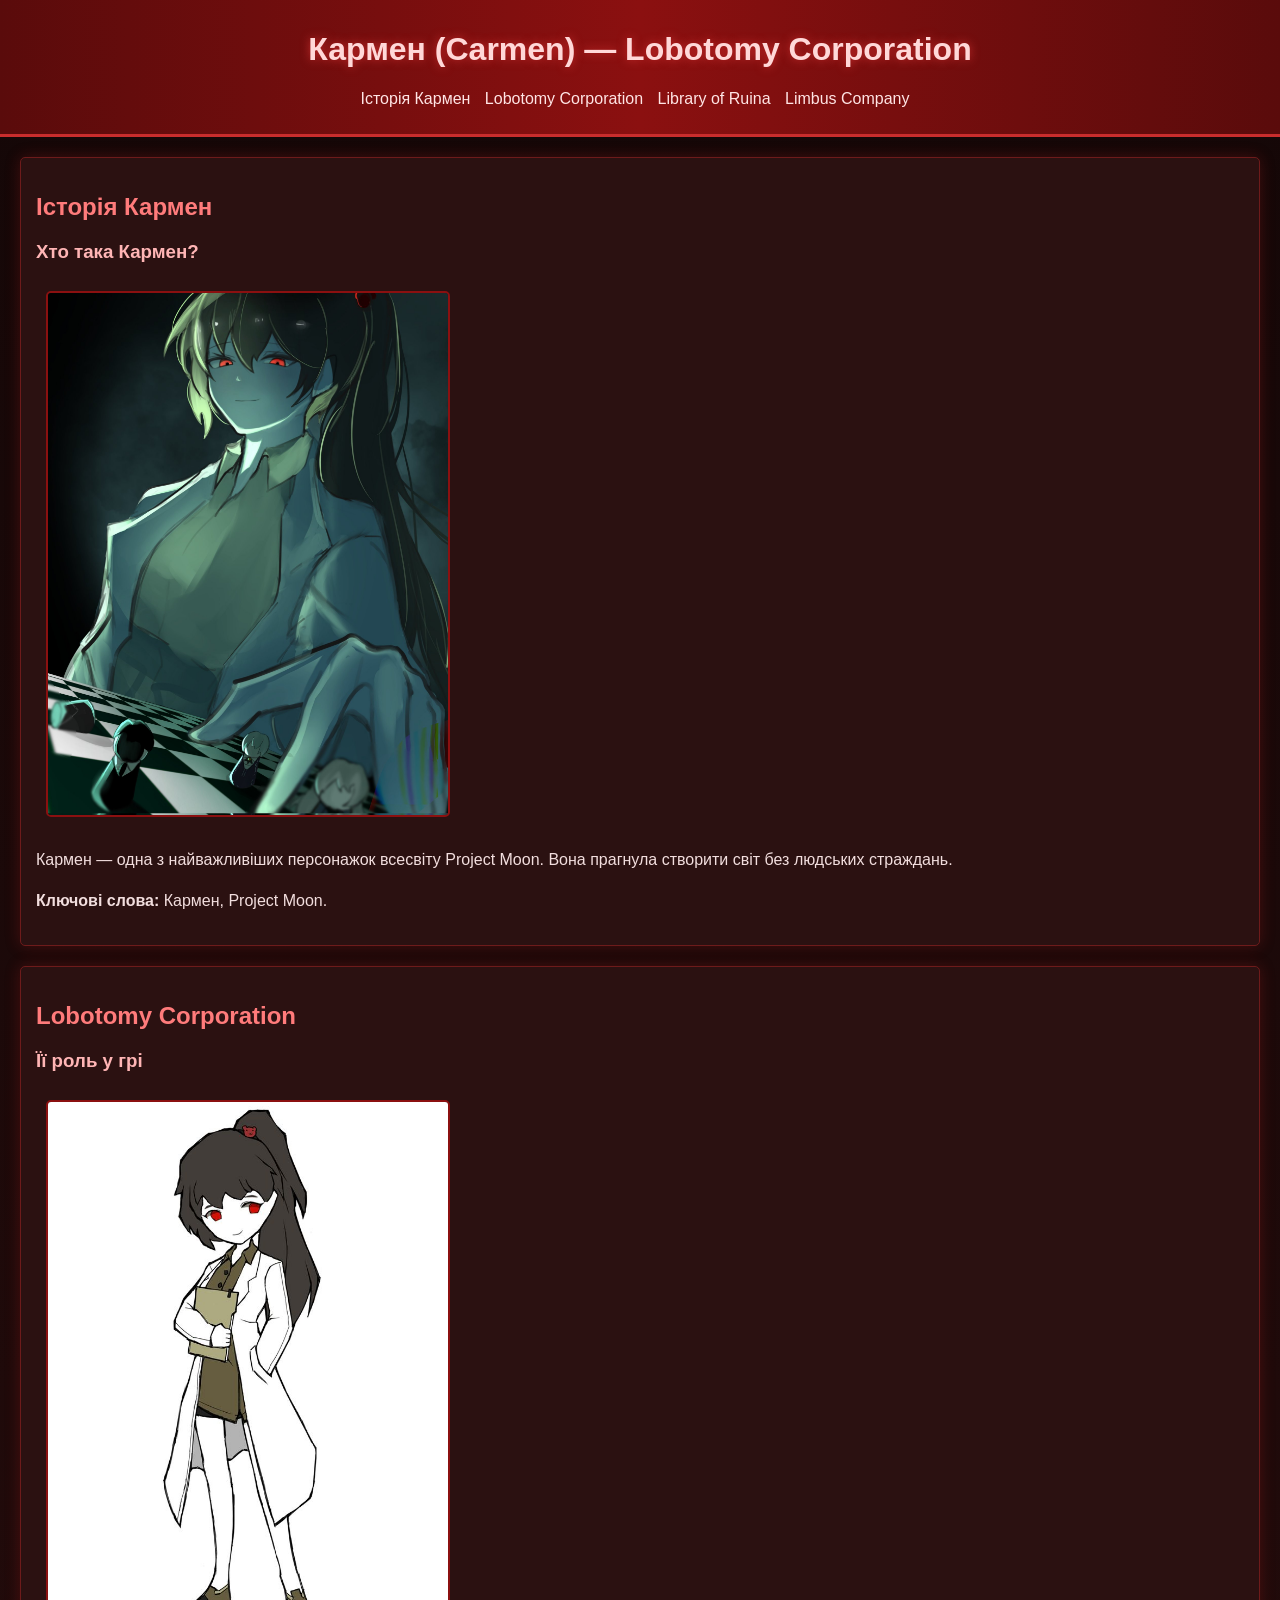
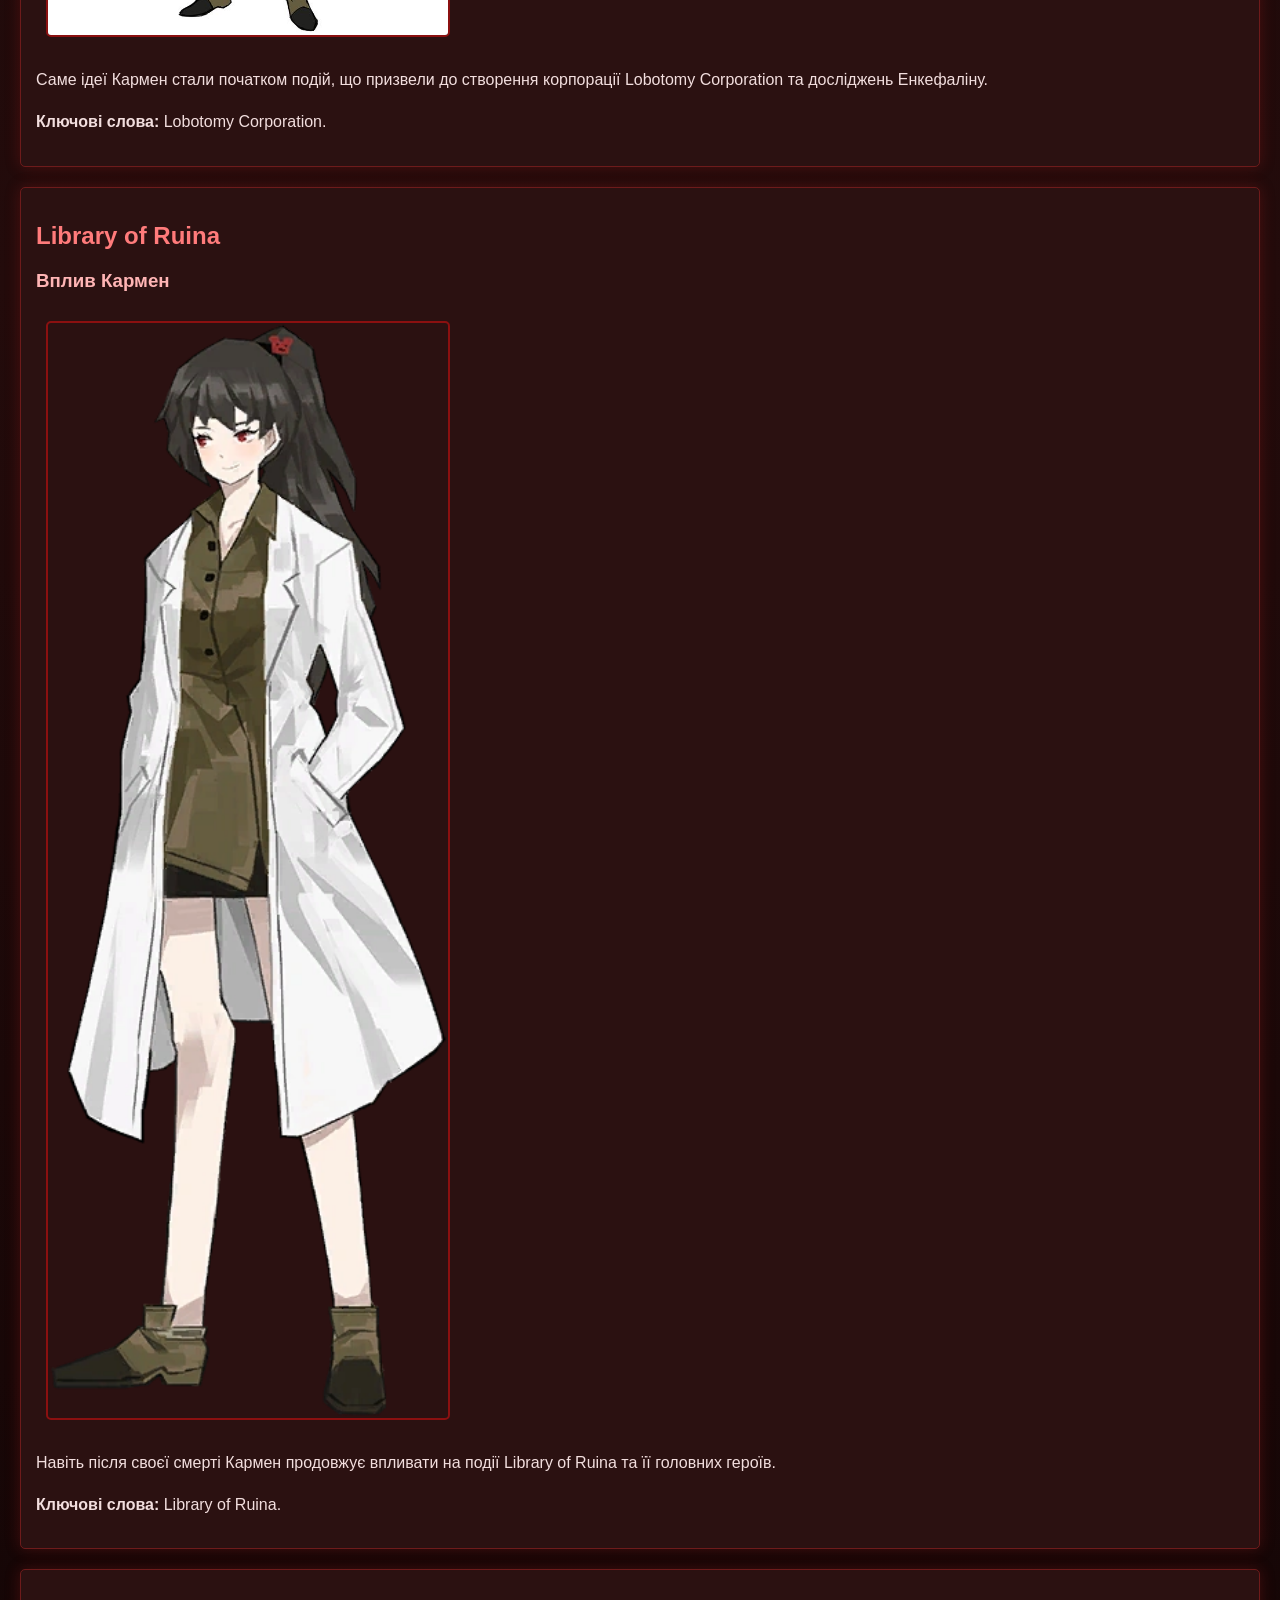
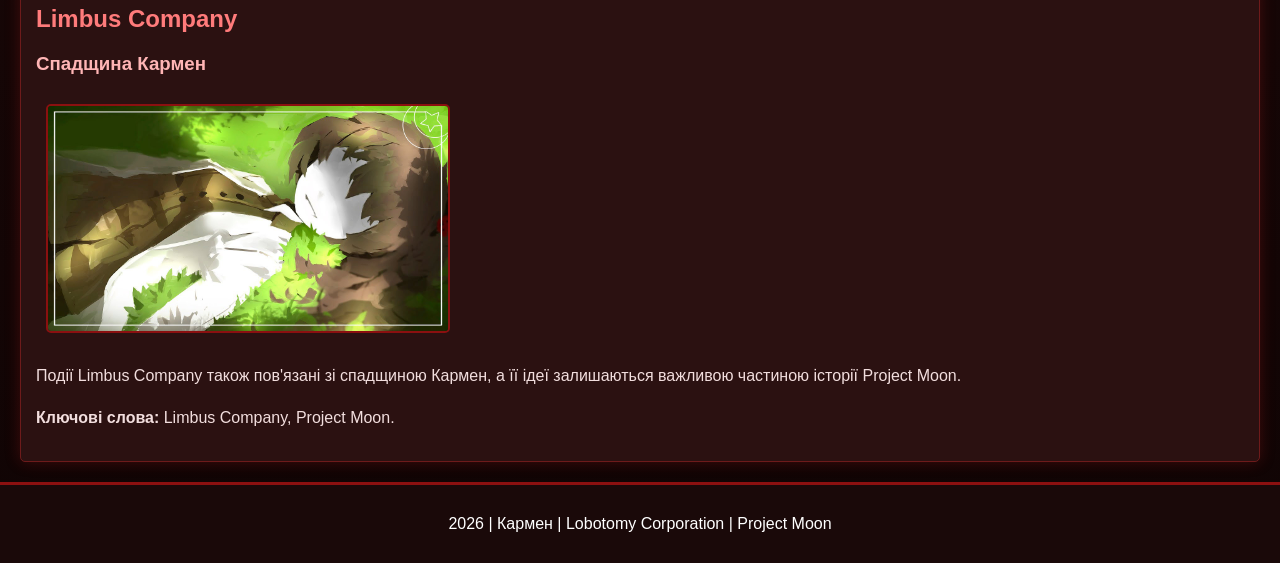
==== index.html @ 14c7c82f "кармен любимка" ====
<!DOCTYPE html>
<html lang="en">

<head>
    <meta charset="UTF-8">
    <meta name="viewport" content="width=device-width, initial-scale=1.0">

    <title>Carmen | Корпорація Лоботомії</title>

    <meta name="description"
        content="Кармен — головна персонажка всесвіту Project Moon. Дізнайтеся про її історію, роль у Lobotomy Corporation, Library of Ruina та Limbus Company.">

    <meta name="keywords"
        content="Кармен, Carmen, Lobotomy Corporation, Project Moon, Library of Ruina, Limbus Company">

    <link rel="stylesheet" href="/style.css">
</head>

<body>
    <header>

        <h1>Кармен (Carmen) — Lobotomy Corporation</h1>

        <nav>
            <ul>
                <li><a href="#history">Історія Кармен</a></li>
                <li><a href="#lobotomy">Lobotomy Corporation</a></li>
                <li><a href="#library">Library of Ruina</a></li>
                <li><a href="#limbus">Limbus Company</a></li>
            </ul>
        </nav>

    </header>

    <main>

        <section id="history">

            <h2>Історія Кармен</h2>

            <article>

                <h3>Хто така Кармен?</h3>

                <img src="img/Carmen.(Lobotomy.Corporation).full.4632972.jpg" alt="Кармен">

                <p>
                    Кармен — одна з найважливіших персонажок всесвіту Project Moon.
                    Вона прагнула створити світ без людських страждань.
                </p>

                <p><strong>Ключові слова:</strong> Кармен, Project Moon.</p>

            </article>

        </section>

        <section id="lobotomy">

            <h2>Lobotomy Corporation</h2>

            <article>

                <h3>Її роль у грі</h3>

                <img src="img/i tried uncensore carmen's sprite.jpg" alt="Lobotomy Corporation">

                <p>
                    Саме ідеї Кармен стали початком подій, що призвели до створення
                    корпорації Lobotomy Corporation та досліджень Енкефаліну.
                </p>

                <p><strong>Ключові слова:</strong> Lobotomy Corporation.</p>

            </article>

        </section>

        <section id="library">

            <h2>Library of Ruina</h2>

            <article>

                <h3>Вплив Кармен</h3>

                <img src="img/CarmenFullBody.webp" alt="Library of Ruina">

                <p>
                    Навіть після своєї смерті Кармен продовжує впливати на події
                    Library of Ruina та її головних героїв.
                </p>

                <p><strong>Ключові слова:</strong> Library of Ruina.</p>

            </article>

        </section>

        <section id="limbus">

            <h2>Limbus Company</h2>

            <article>

                <h3>Спадщина Кармен</h3>

                <img src="img/maxresdefault (1).jpg" alt="Limbus Company">

                <p>
                    Події Limbus Company також пов'язані зі спадщиною Кармен,
                    а її ідеї залишаються важливою частиною історії Project Moon.
                </p>

                <p><strong>Ключові слова:</strong> Limbus Company, Project Moon.</p>

            </article>

        </section>

    </main>

    <footer>

        <p>2026 | Кармен | Lobotomy Corporation | Project Moon</p>

    </footer>

</body>

</html>
---- style.css ----
body{
    margin:0;
    padding:0;
    font-family:Arial, sans-serif;
    background:linear-gradient(180deg, #140707, #230b0b, #100404);
    color:#f2dede;
}

header{
    background:linear-gradient(90deg, #5a0b0b, #8b1010, #5a0b0b);
    color:white;
    text-align:center;
    padding:10px;
    border-bottom:3px solid #c92d2d;
}

nav ul{
    list-style:none;
    padding:0;
}

nav ul li{
    display:inline;
    margin-right:10px;
}

nav ul li a{
    text-decoration:none;
    color:#ffe5e5;
}

nav ul li a:hover{
    color:#ff6666;
}

section{
    margin:20px;
    padding:15px;
    background:#2b1111;
    border:1px solid #6d1b1b;
    border-radius:5px;
    box-shadow:0 0 15px rgba(170,30,30,0.3);
}

h1{
    color:#ffd8d8;
    text-shadow:0 0 10px #c92d2d;
}

h2{
    color:#ff7b7b;
}

h3{
    color:#ffb5b5;
}

img{
    max-width:400px;
    width:100%;
    margin:10px;
    border-radius:5px;
    border:2px solid #8b1010;
}

p{
    line-height:1.6;
}

footer{
    text-align:center;
    background:#1a0909;
    color:white;
    padding:10px;
    border-top:3px solid #8b1010;
}
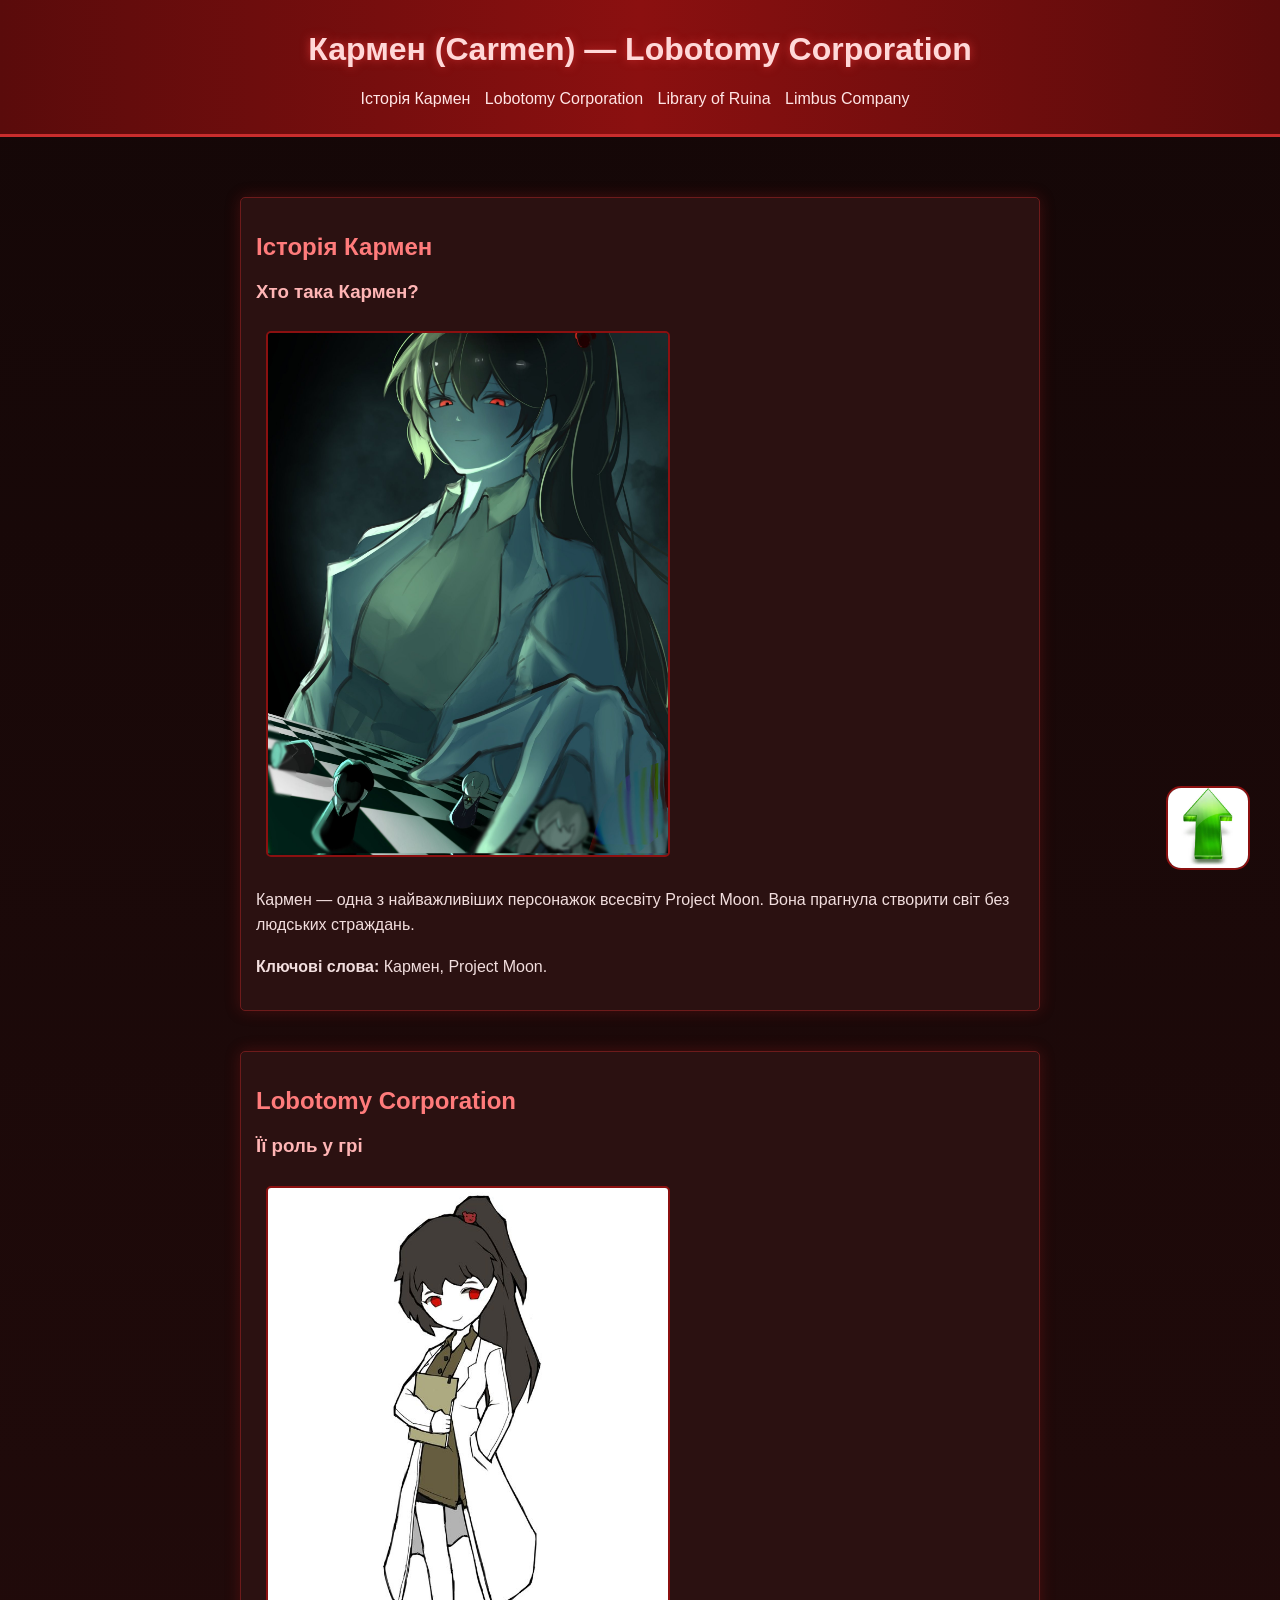
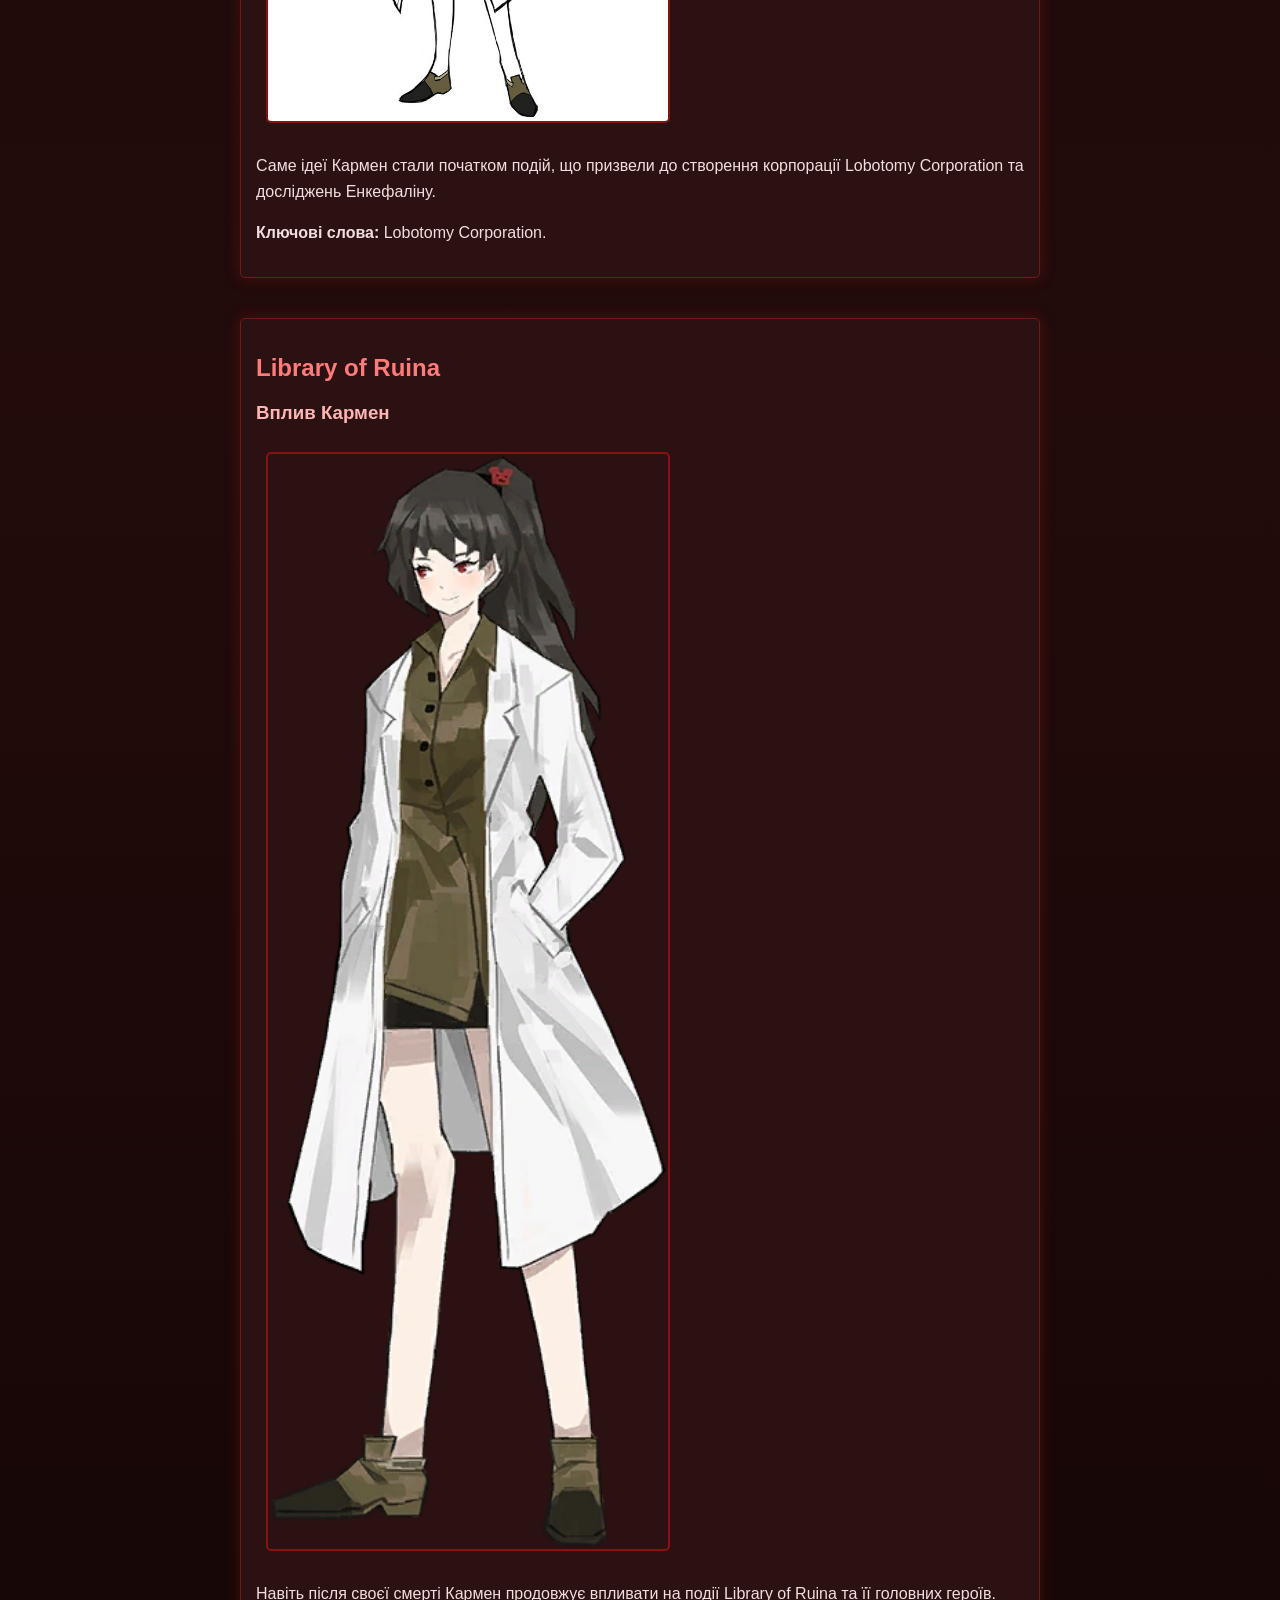
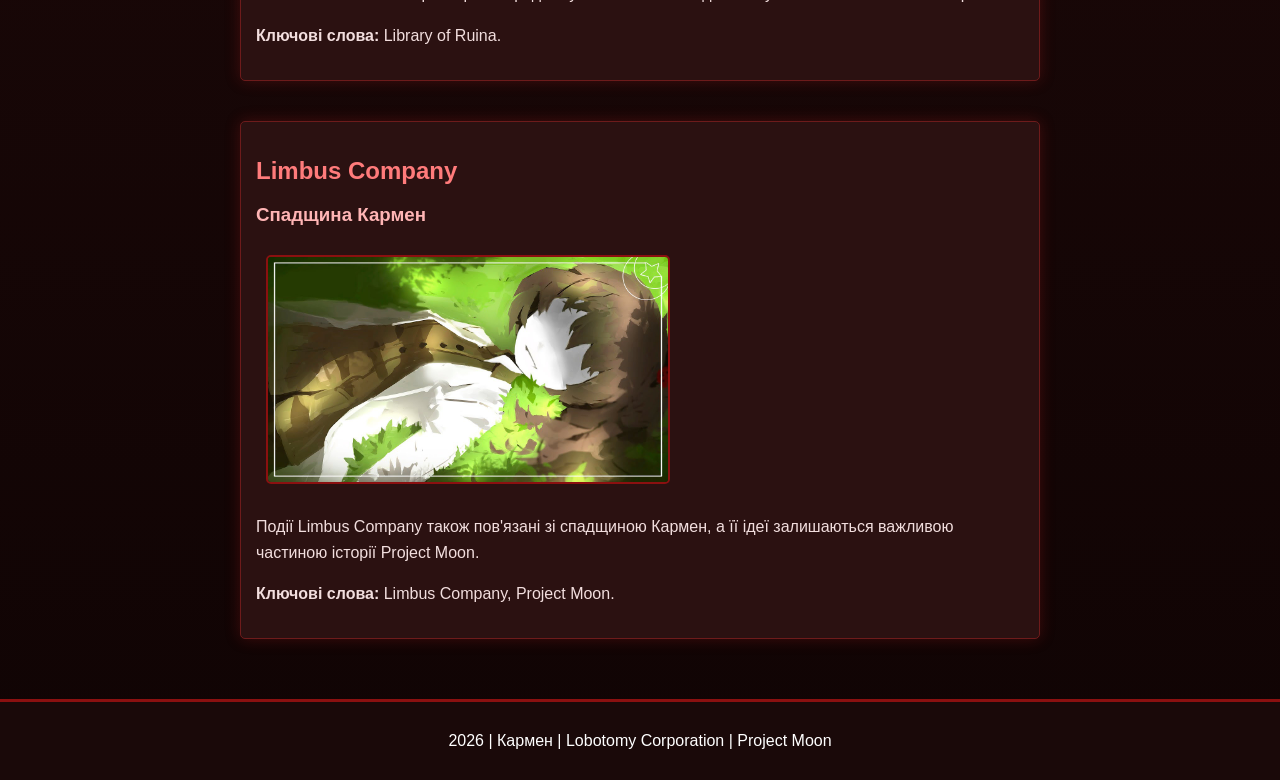
==== commit ed371665: "up" ====
--- a/index.html
+++ b/index.html
@@ -13,11 +13,11 @@
     <meta name="keywords"
         content="Кармен, Carmen, Lobotomy Corporation, Project Moon, Library of Ruina, Limbus Company">
 
-    <link rel="stylesheet" href="/style.css">
+    <link rel="stylesheet" href="style1.css">
 </head>
 
 <body>
-    <header>
+    <header id="up">
 
         <h1>Кармен (Carmen) — Lobotomy Corporation</h1>
 
@@ -126,6 +126,10 @@
 
     </footer>
 
+    <a href="#up">
+        <img src="img/images (59).jpg" alt="Кармен Lobotomy Corporation" class="carmen">
+    </a>
+
 </body>
 
 </html>
--- a/style1.css
+++ b/style1.css
@@ -0,0 +1,88 @@
+body {
+    margin: 0;
+    padding: 0;
+    font-family: Arial, sans-serif;
+    background: linear-gradient(180deg, #140707, #230b0b, #100404);
+    color: #f2dede;
+}
+
+header {
+    background: linear-gradient(90deg, #5a0b0b, #8b1010, #5a0b0b);
+    color: white;
+    text-align: center;
+    padding: 10px;
+    border-bottom: 3px solid #c92d2d;
+}
+
+nav ul {
+    list-style: none;
+    padding: 0;
+}
+
+nav ul li {
+    display: inline;
+    margin-right: 10px;
+}
+
+nav ul li a {
+    text-decoration: none;
+    color: #ffe5e5;
+}
+
+nav ul li a:hover {
+    color: #ff6666;
+}
+
+section {
+    margin: 40px;
+    padding: 15px;
+    background: #2b1111;
+    border: 1px solid #6d1b1b;
+    border-radius: 5px;
+    box-shadow: 0 0 15px rgba(170, 30, 30, 0.3);
+}
+
+h1 {
+    color: #ffd8d8;
+    text-shadow: 0 0 10px #c92d2d;
+}
+
+h2 {
+    color: #ff7b7b;
+}
+
+h3 {
+    color: #ffb5b5;
+}
+
+img {
+    max-width: 400px;
+    width: 100%;
+    margin: 10px;
+    border-radius: 5px;
+    border: 2px solid #8b1010;
+}
+
+p {
+    line-height: 1.6;
+}
+
+footer {
+    text-align: center;
+    background: #1a0909;
+    color: white;
+    padding: 10px;
+    border-top: 3px solid #8b1010;
+}
+
+main {
+    margin: 60px 200px;
+}
+
+.carmen{
+    position: fixed;
+    bottom: 20px;
+    right: 20px;
+    width: 80px;
+    border-radius: 15px;
+}
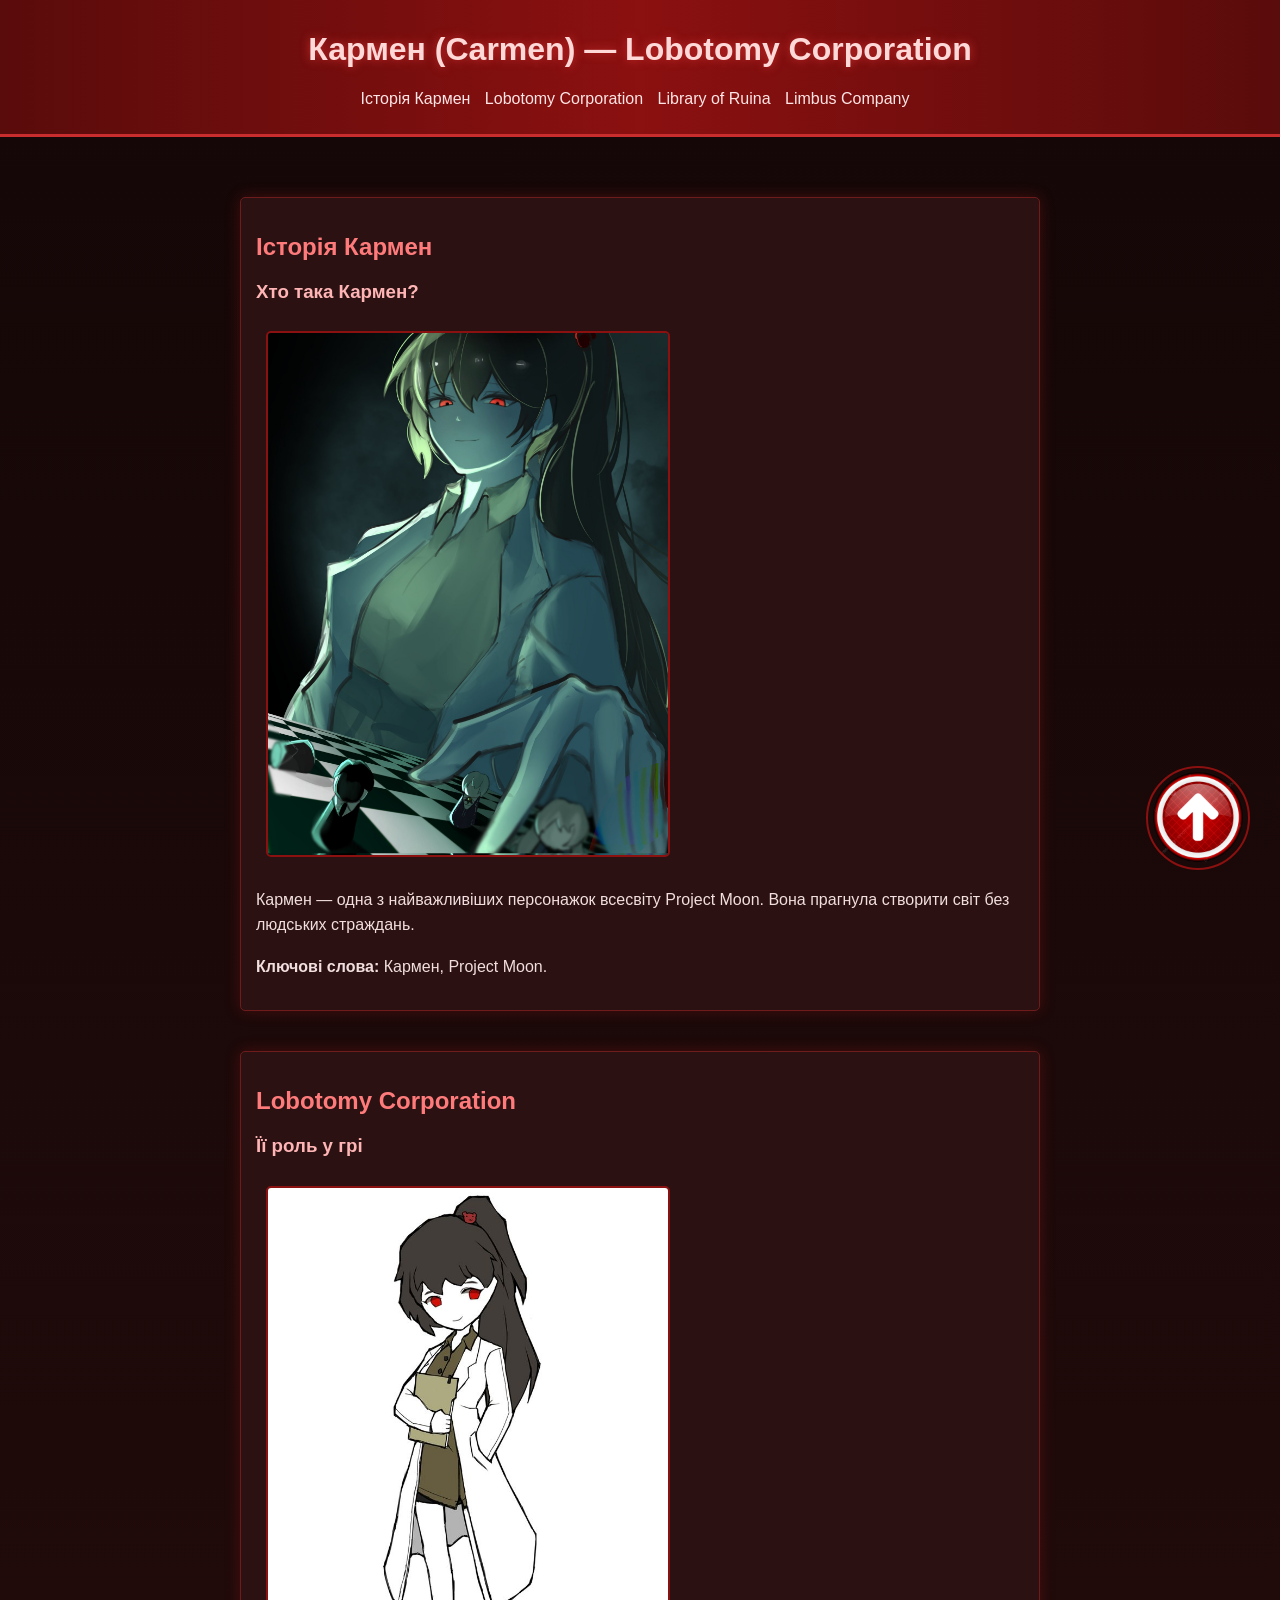
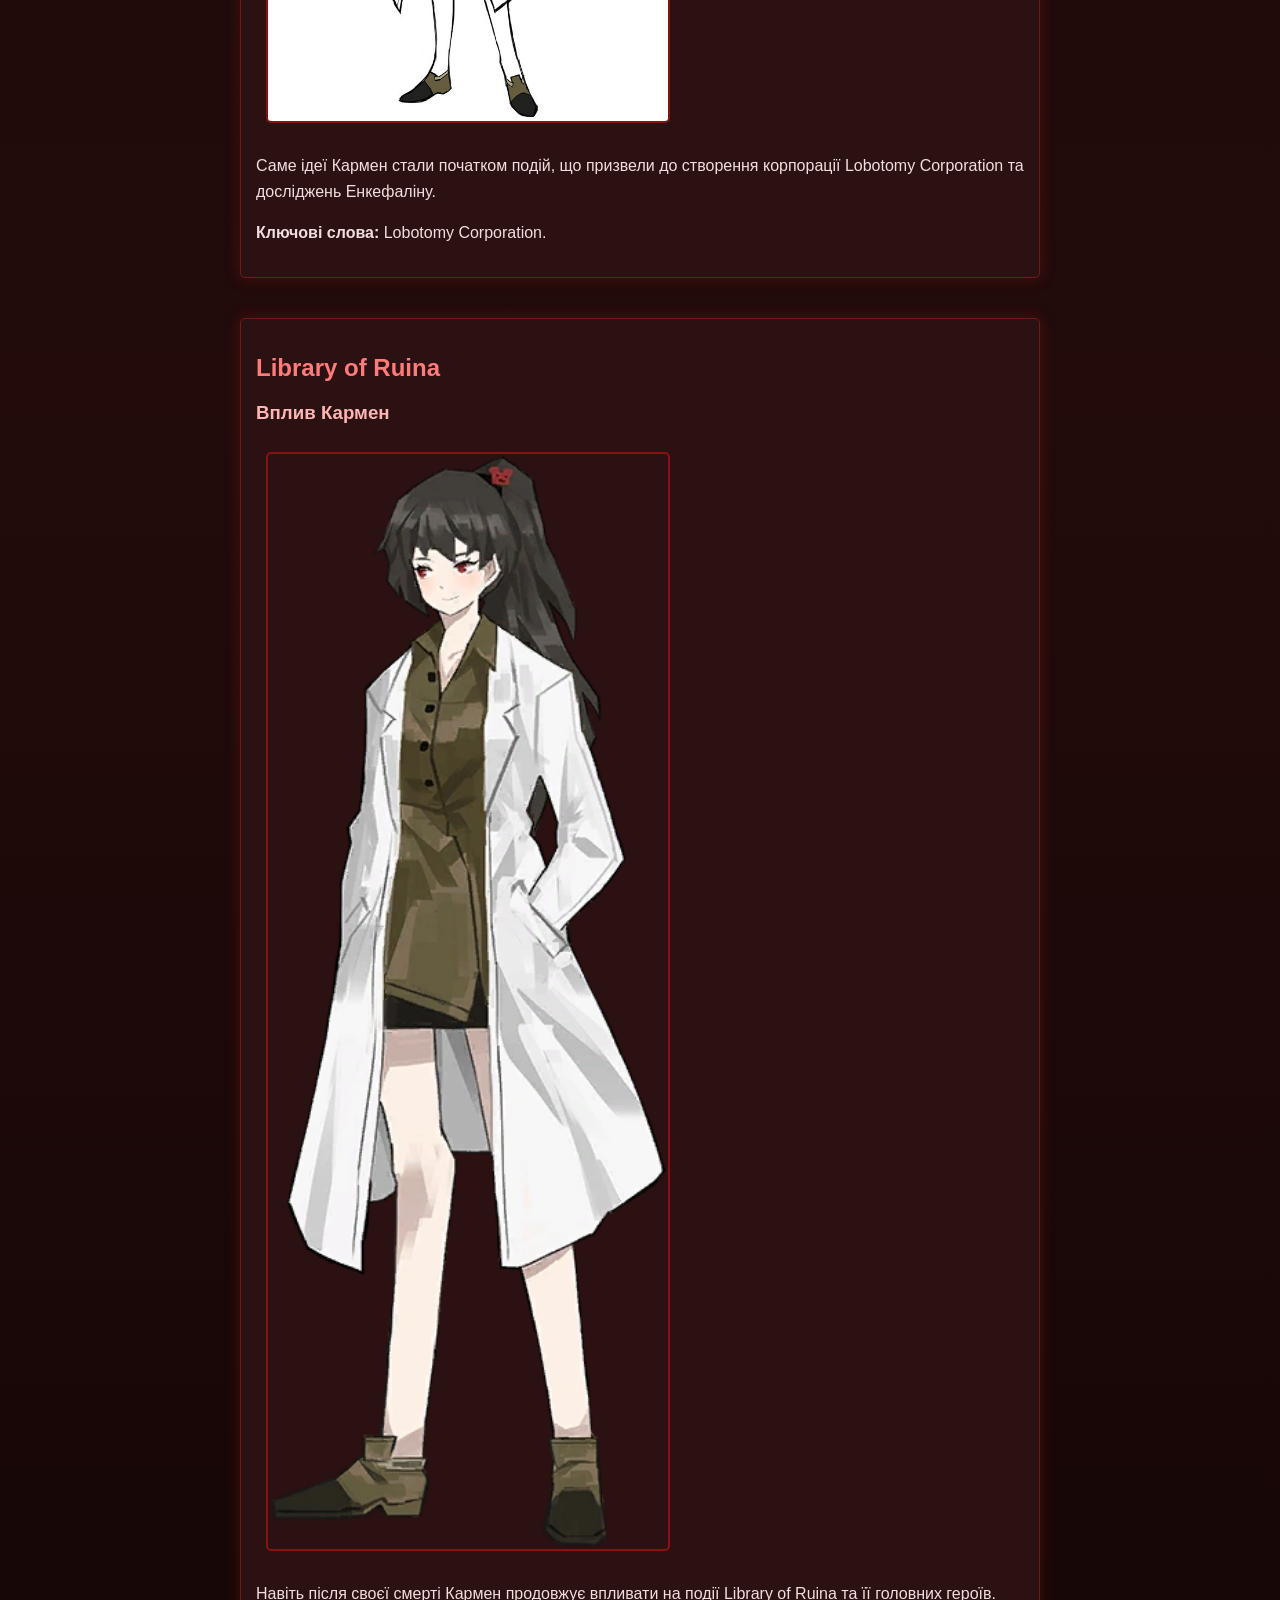
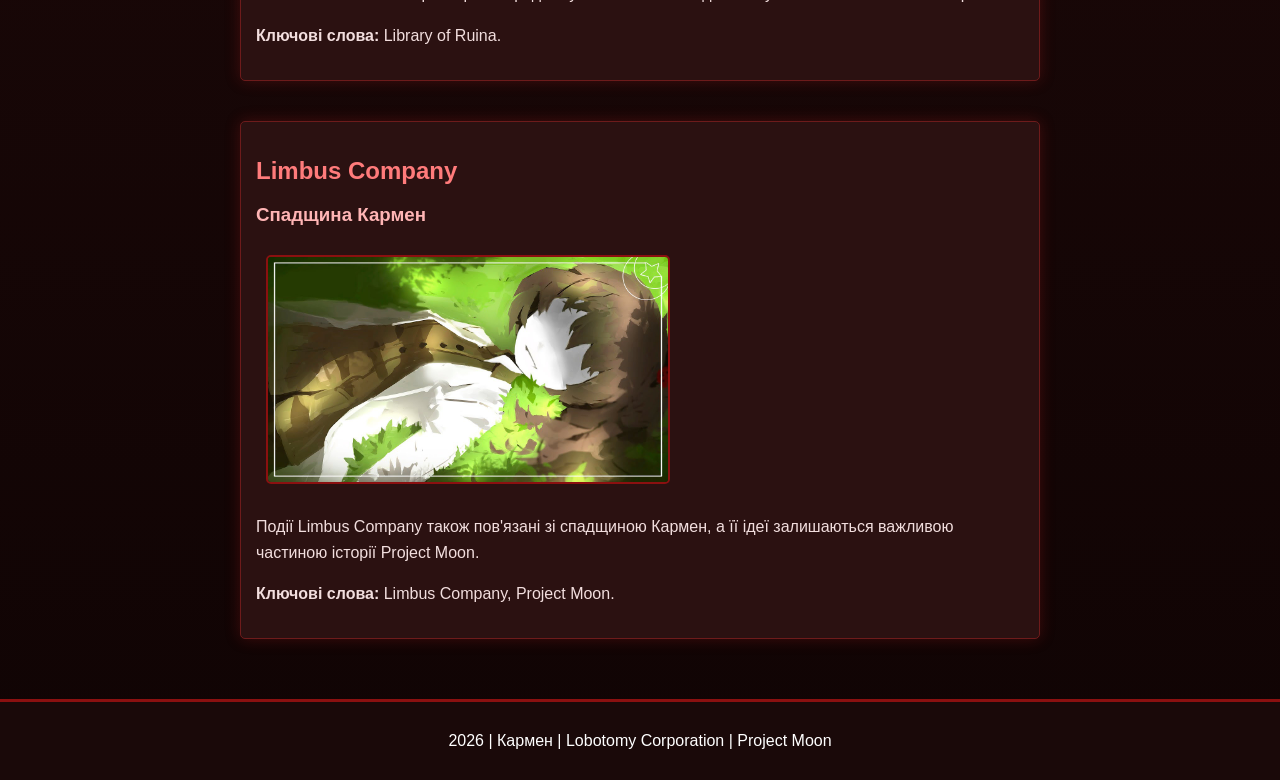
==== commit bcb14fb4: "1" ====
--- a/index.html
+++ b/index.html
@@ -127,7 +127,7 @@
     </footer>
 
     <a href="#up">
-        <img src="img/images (59).jpg" alt="Кармен Lobotomy Corporation" class="carmen">
+        <img src="img/images (59).png" alt="Кармен Lobotomy Corporation" class="carmen">
     </a>
 
 </body>
--- a/style1.css
+++ b/style1.css
@@ -83,6 +83,6 @@
     position: fixed;
     bottom: 20px;
     right: 20px;
-    width: 80px;
-    border-radius: 15px;
+    width: 100px;
+    border-radius: 155px;
 }
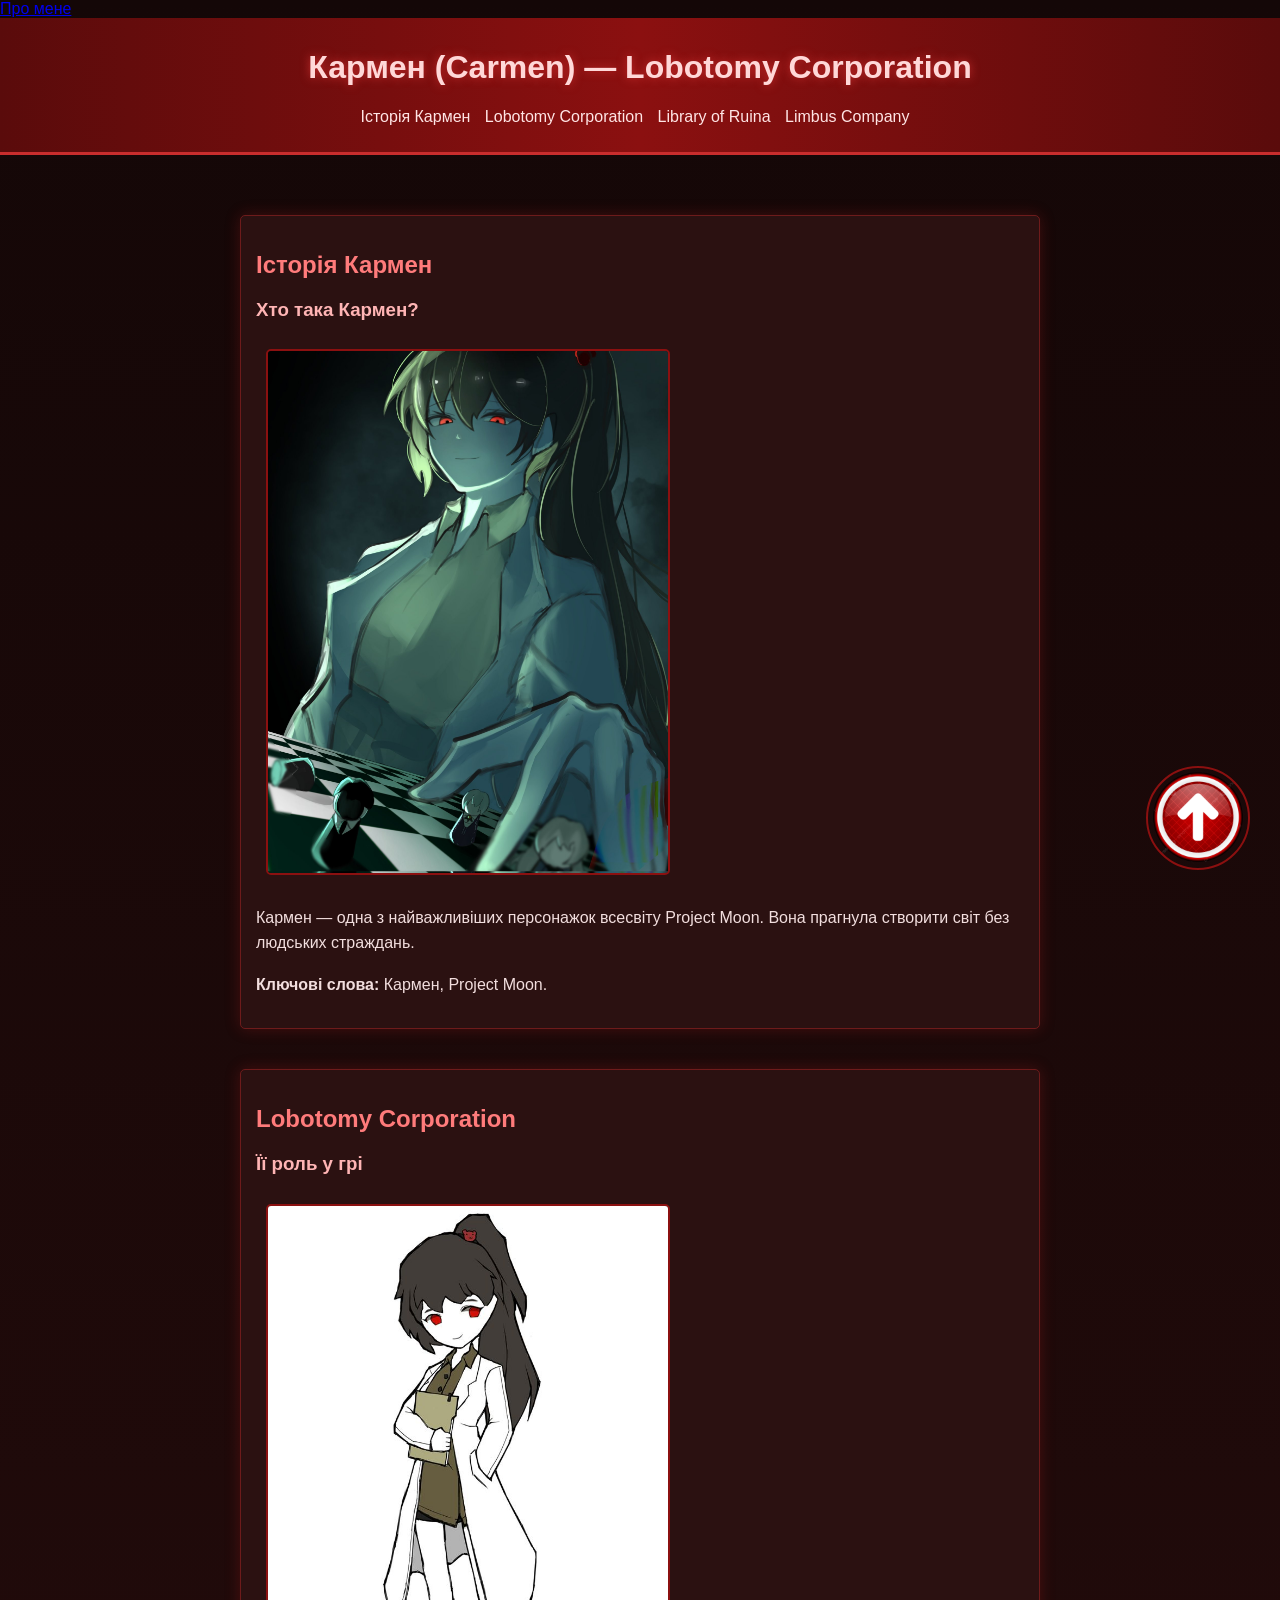
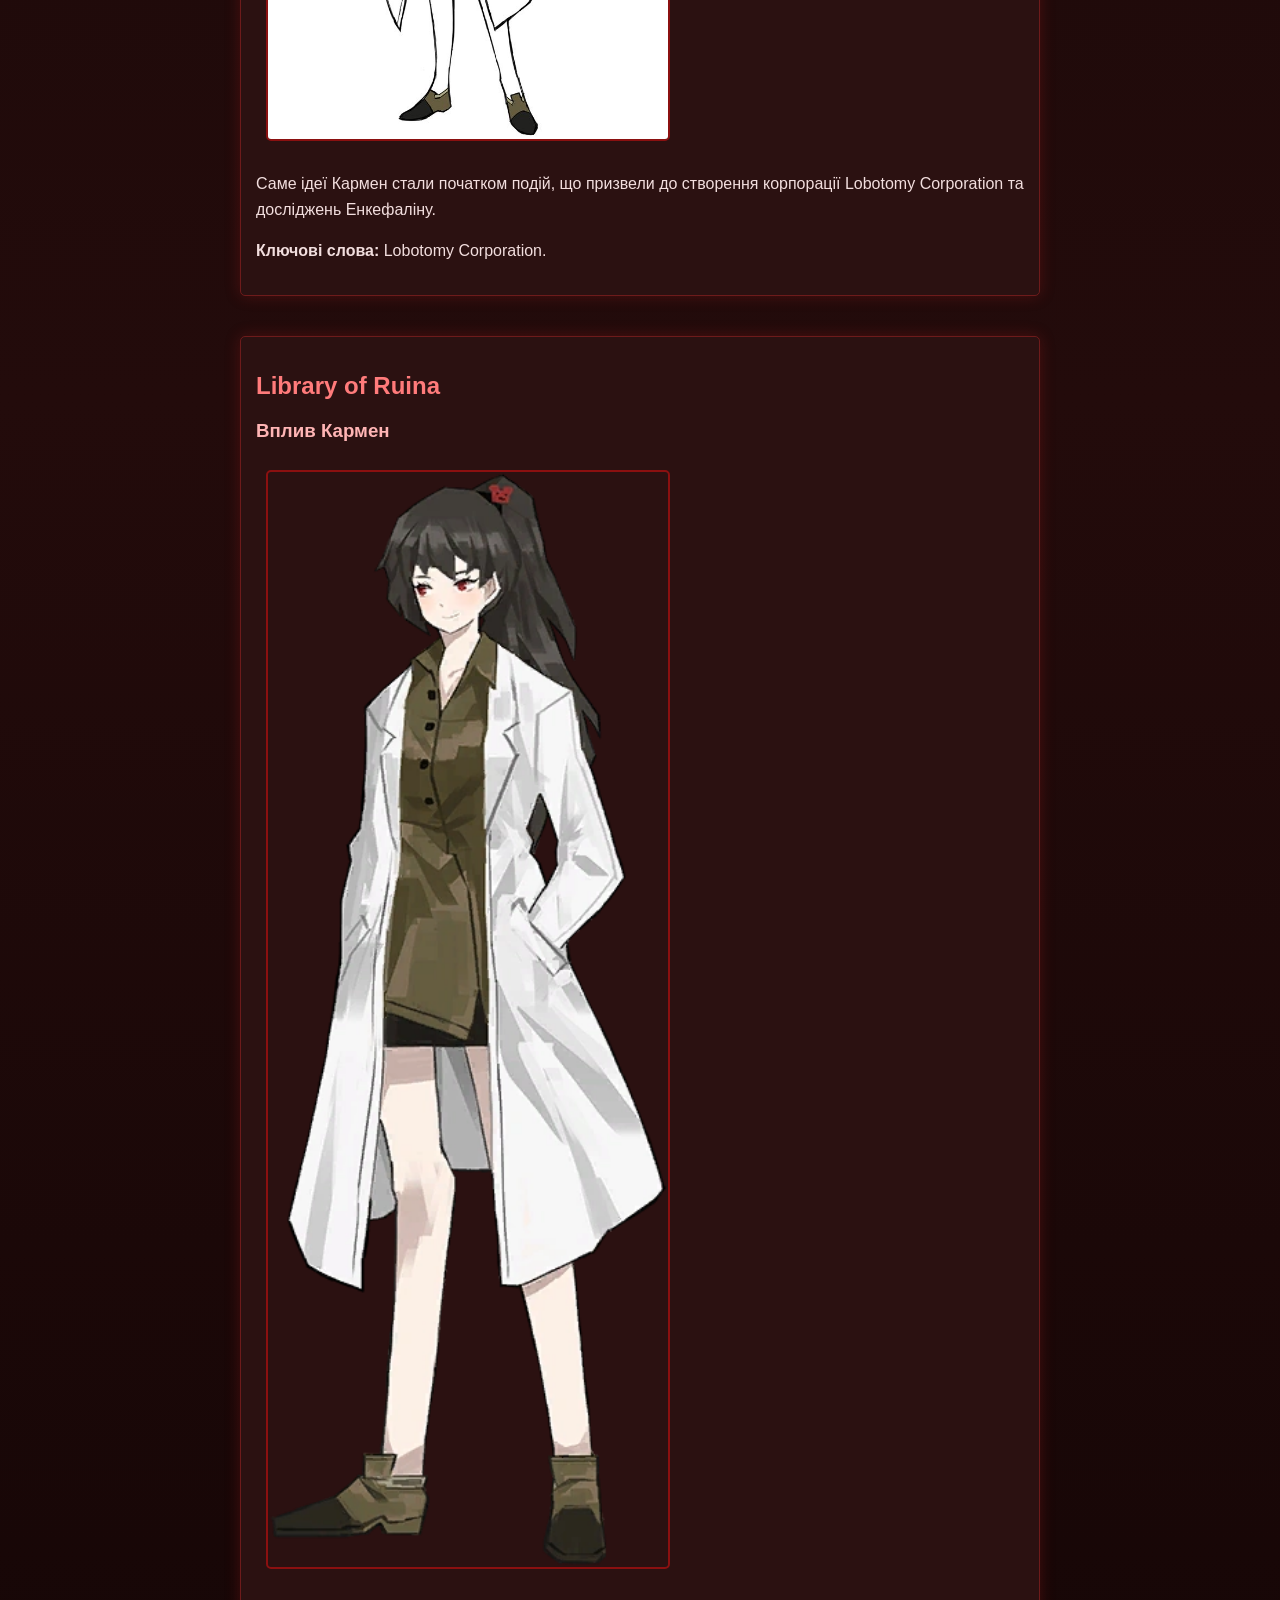
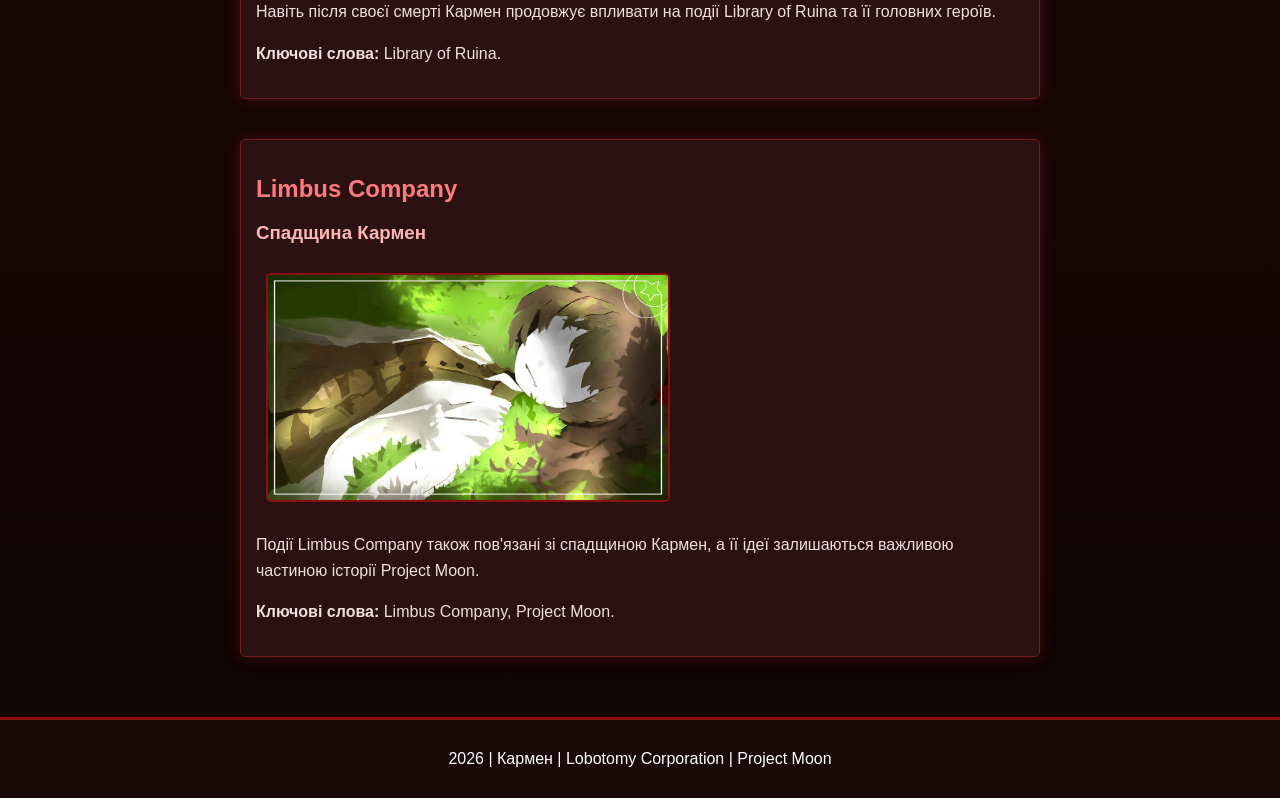
==== commit 1c0ec3c4: "гугл" ====
--- a/index.html
+++ b/index.html
@@ -15,8 +15,19 @@
 
     <link rel="stylesheet" href="style1.css">
 </head>
+<!-- Google tag (gtag.js) -->
+<script async src="https://www.googletagmanager.com/gtag/js?id=G-94E1FQX1QX"></script>
+<script>
+    window.dataLayer = window.dataLayer || [];
+    function gtag() { dataLayer.push(arguments); }
+    gtag('js', new Date());
+
+    gtag('config', 'G-94E1FQX1QX');
+</script>
+
 
 <body>
+    <a href="about.html">Про мене</a>
     <header id="up">
 
         <h1>Кармен (Carmen) — Lobotomy Corporation</h1>
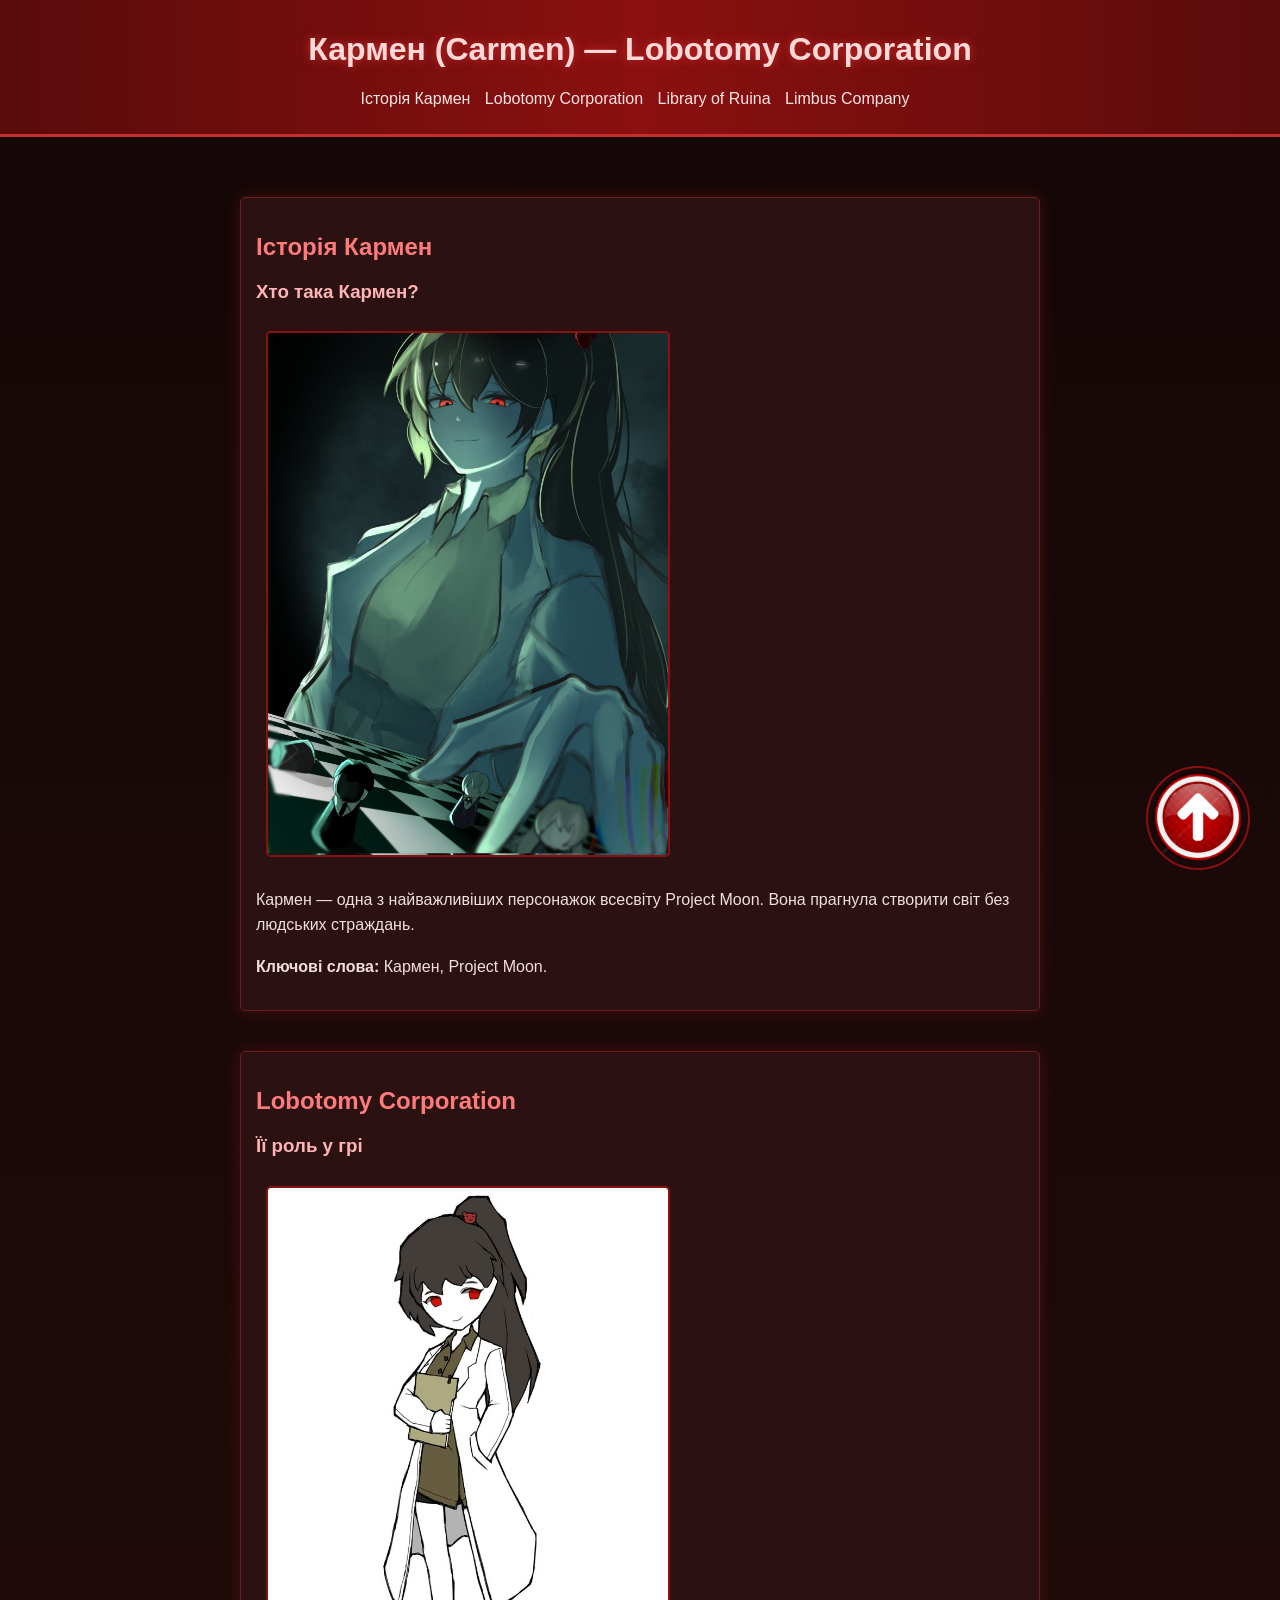
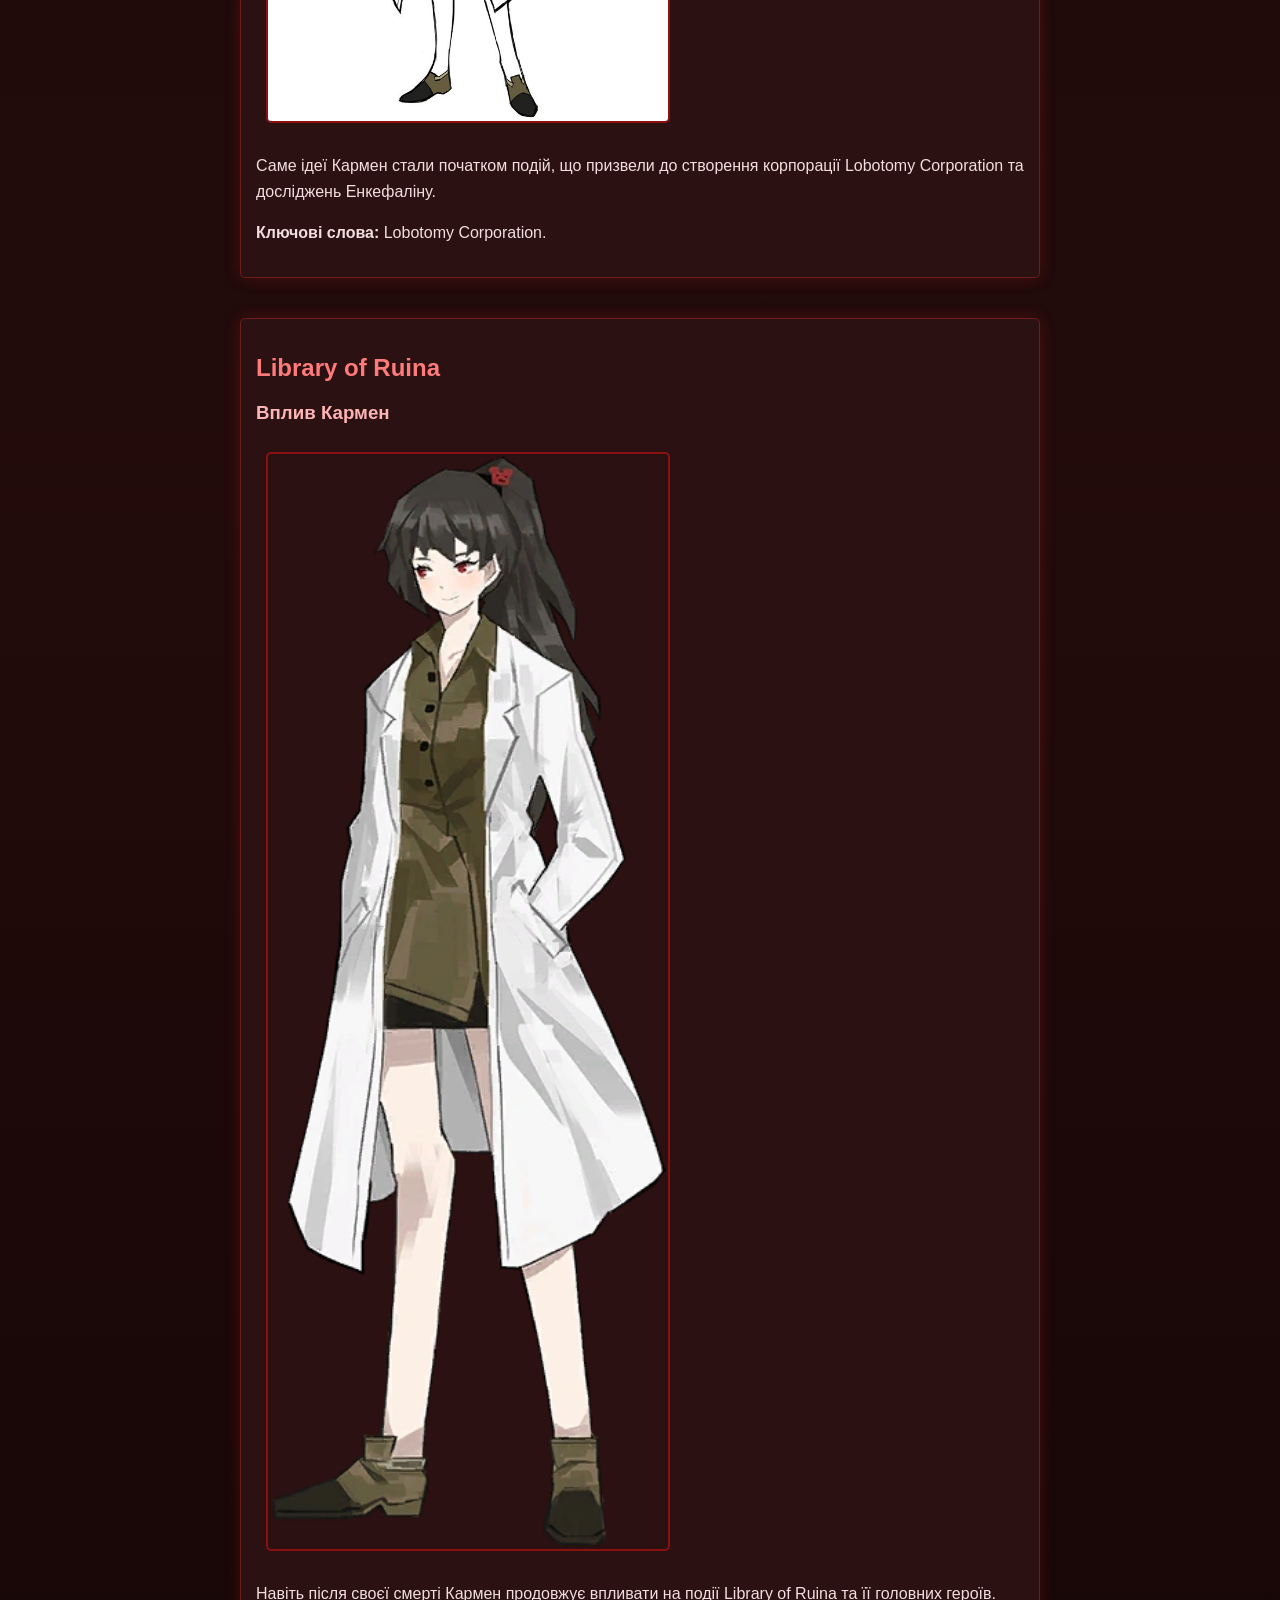
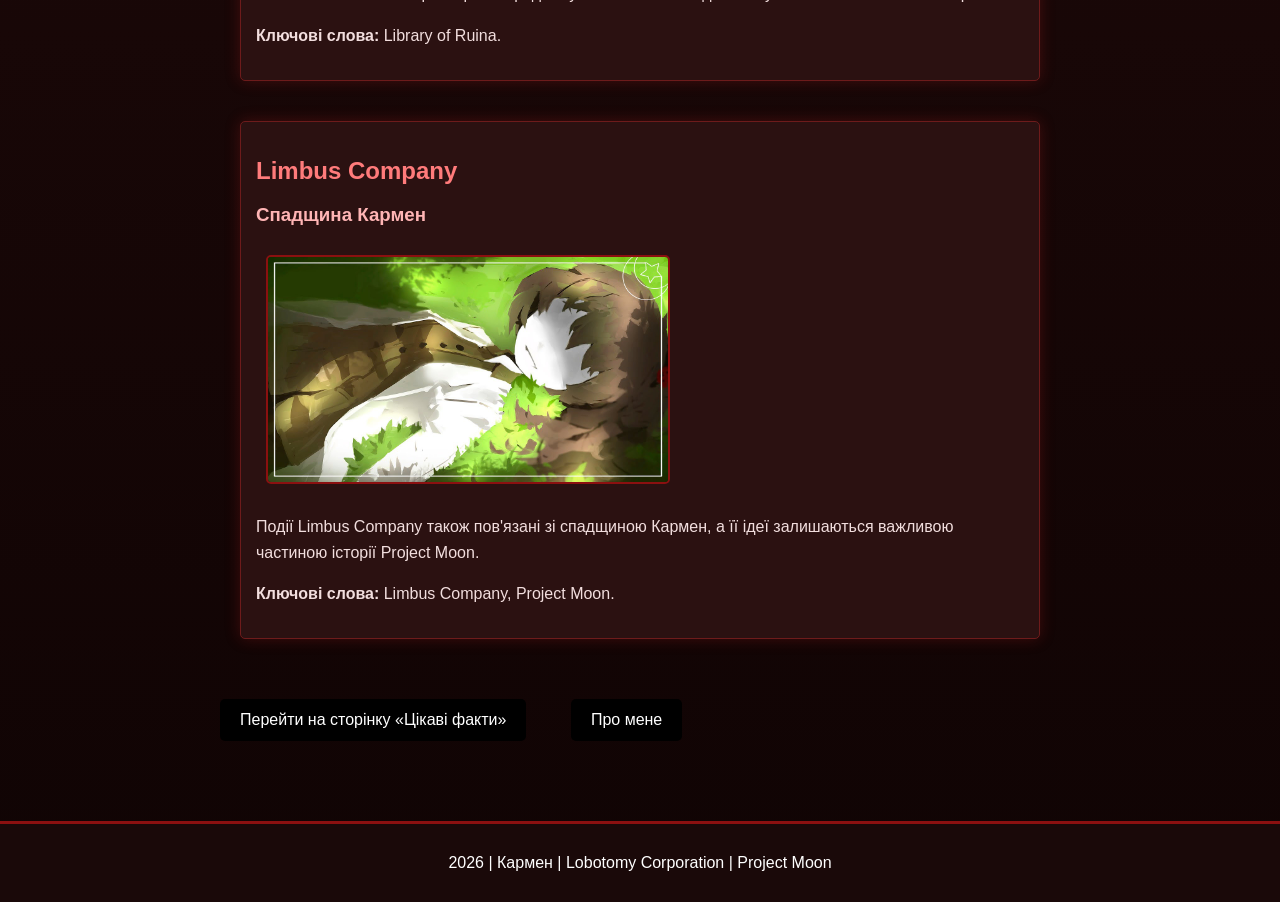
==== commit 5f99c2df: "нова сторінка" ====
--- a/index.html
+++ b/index.html
@@ -27,7 +27,7 @@
 
 
 <body>
-    <a href="about.html">Про мене</a>
+
     <header id="up">
 
         <h1>Кармен (Carmen) — Lobotomy Corporation</h1>
@@ -39,6 +39,7 @@
                 <li><a href="#library">Library of Ruina</a></li>
                 <li><a href="#limbus">Limbus Company</a></li>
             </ul>
+
         </nav>
 
     </header>
@@ -128,7 +129,10 @@
             </article>
 
         </section>
-
+        <a href="movies.html" class="next-page">
+            Перейти на сторінку «Цікаві факти»
+        </a>
+        <a href="about.html" class="next-page">Про мене</a>
     </main>
 
     <footer>
--- a/style1.css
+++ b/style1.css
@@ -79,10 +79,25 @@
     margin: 60px 200px;
 }
 
-.carmen{
+.carmen {
     position: fixed;
     bottom: 20px;
     right: 20px;
     width: 100px;
     border-radius: 155px;
+}
+
+.next-page {
+    display: inline-block;
+    margin: 20px;
+    padding: 12px 20px;
+    background: #000;
+    color: #fff;
+    text-decoration: none;
+    border-radius: 5px;
+    transition: 0.3s;
+}
+
+.next-page:hover {
+    background: #8b1010;
 }
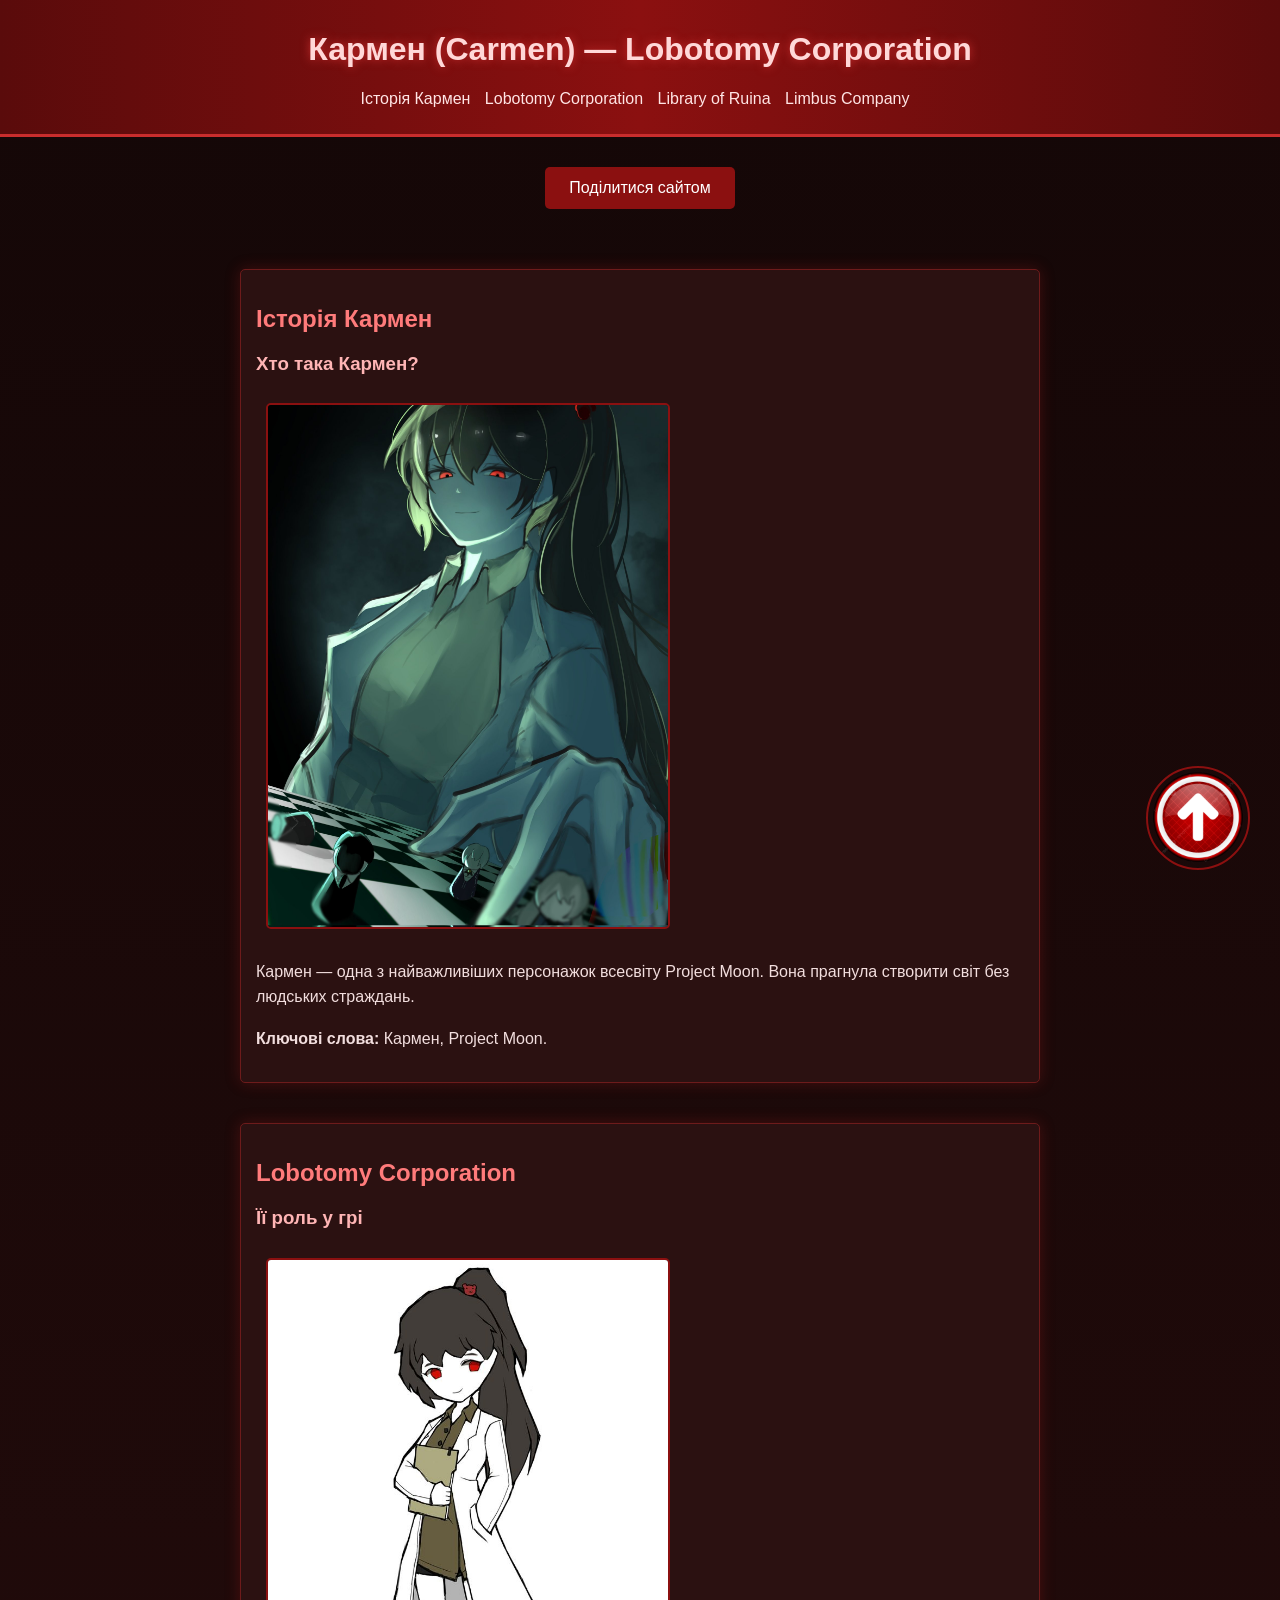
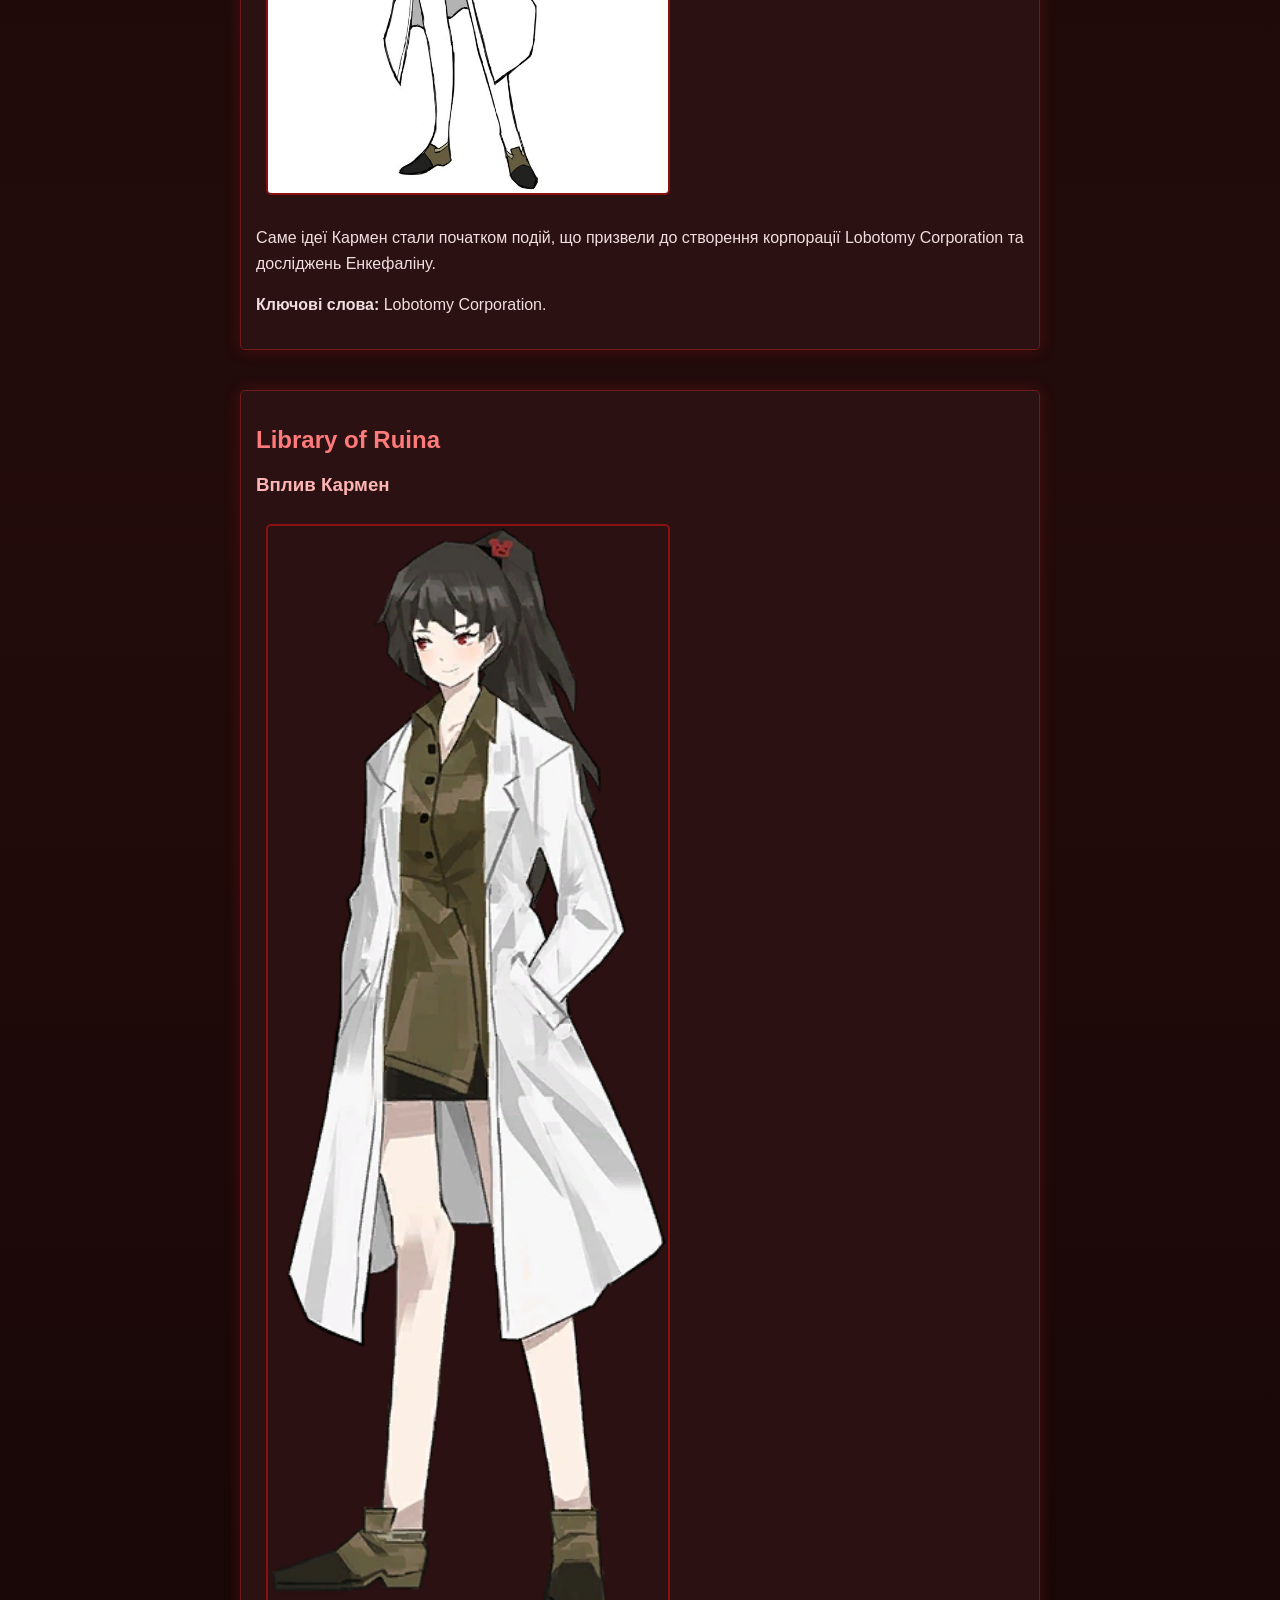
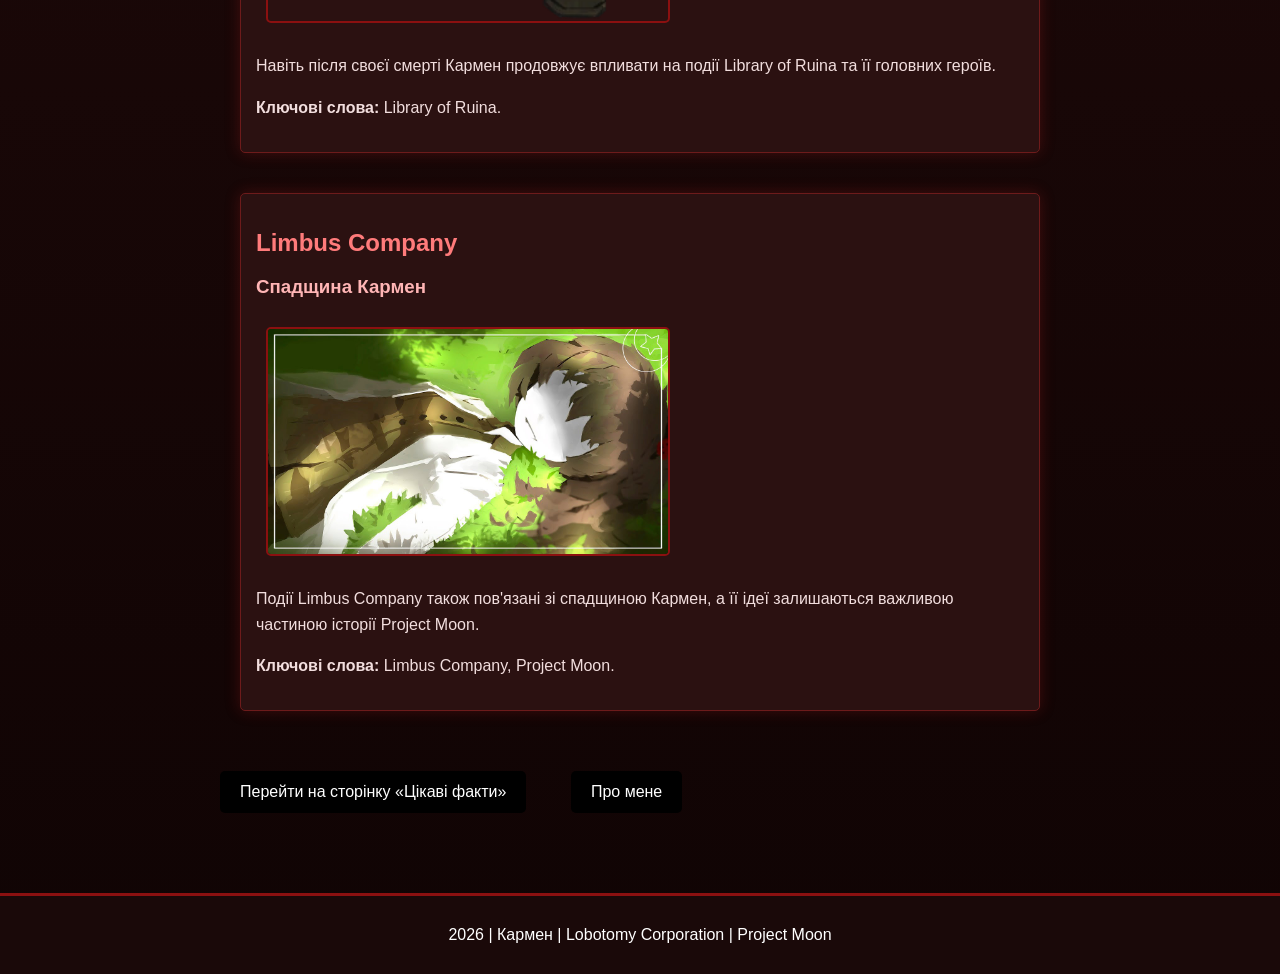
==== commit d094772e: "поділитися" ====
--- a/index.html
+++ b/index.html
@@ -24,7 +24,7 @@
 
     gtag('config', 'G-94E1FQX1QX');
 </script>
-
+<script src="script1.js"></script>
 
 <body>
 
@@ -43,7 +43,9 @@
         </nav>
 
     </header>
-
+    <button aria-label="Поділитися цією сторінкою" onclick="sharePage()" class="share-btn">
+        Поділитися сайтом
+    </button>
     <main>
 
         <section id="history">
@@ -132,7 +134,7 @@
         <a href="movies.html" class="next-page">
             Перейти на сторінку «Цікаві факти»
         </a>
-        <a href="about.html" class="next-page">Про мене</a>
+        <a href="about.html" class="next-page" ц>Про мене</a>
     </main>
 
     <footer>
--- a/style1.css
+++ b/style1.css
@@ -100,4 +100,21 @@
 
 .next-page:hover {
     background: #8b1010;
+}
+
+.share-btn{
+    display:block;
+    margin:30px auto;
+    padding:12px 24px;
+    background:#8b1010;
+    color:white;
+    border:none;
+    border-radius:5px;
+    cursor:pointer;
+    font-size:16px;
+    transition:0.3s;
+}
+
+.share-btn:hover{
+    background:#b51c1c;
 }
